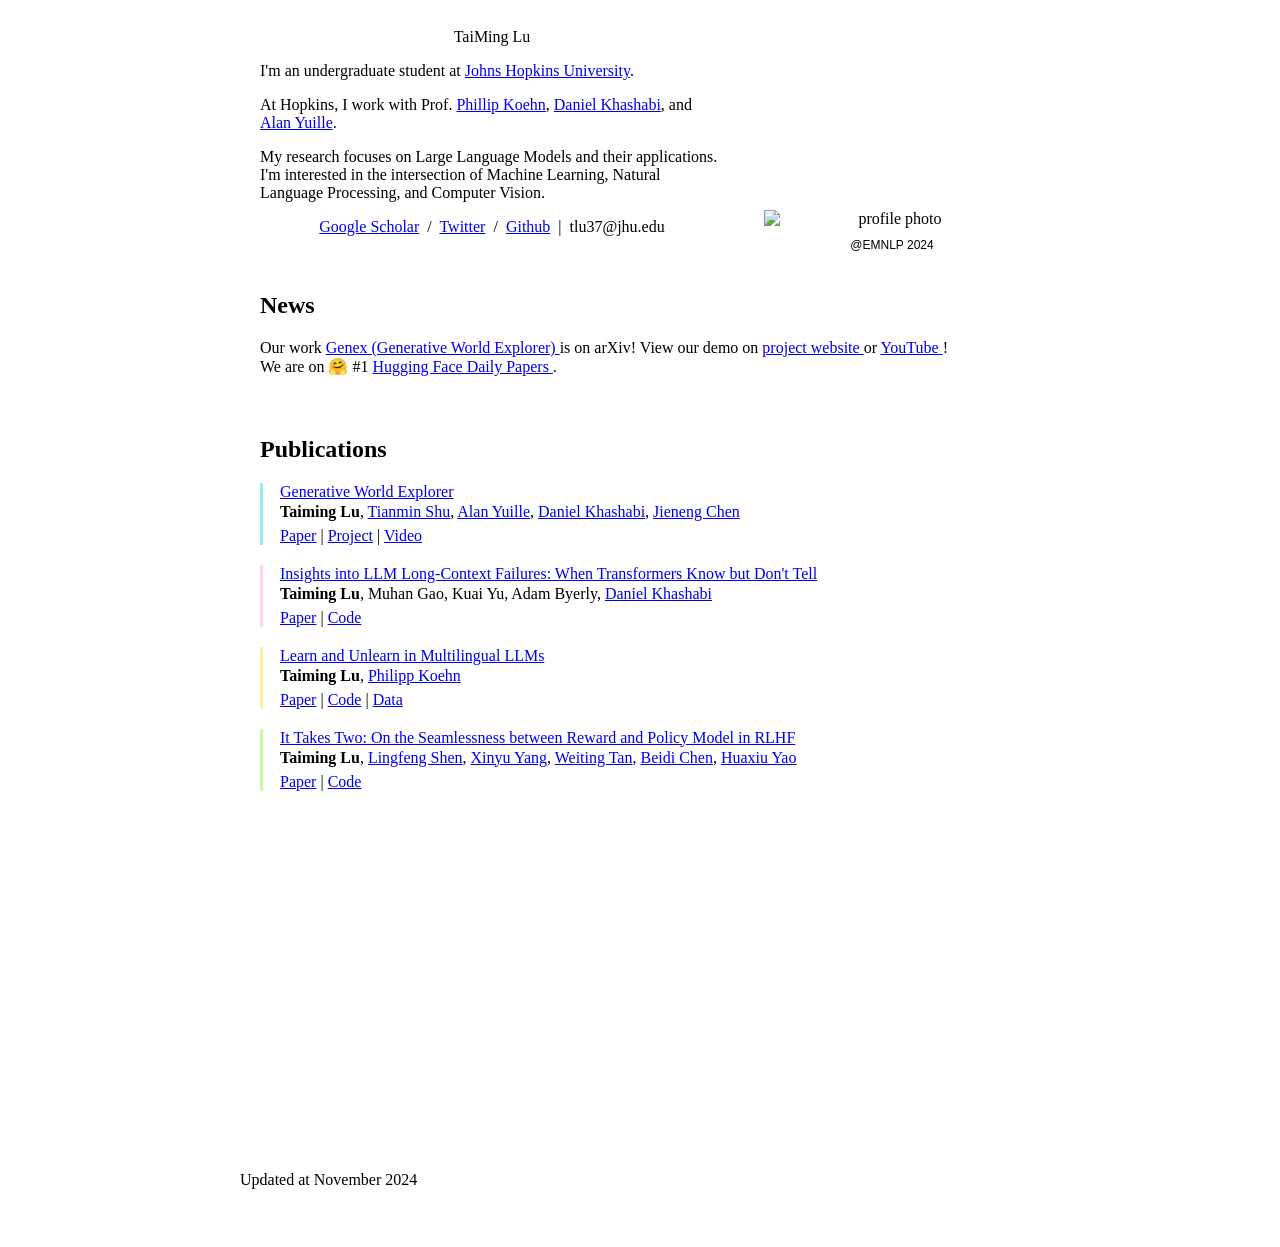
==== temp/index_div.html @ a9f3ad6a "Add files via upload" ====
<!DOCTYPE HTML>
<html lang="en">

<head>
    <meta http-equiv="Content-Type" content="text/html; charset=UTF-8">

    <title>TaiMing Lu</title>

    <meta name="author" content="TaiMing Lu">
    <meta name="viewport" content="width=device-width, initial-scale=1">
    <!-- <link rel="icon" type="image/x-icon" href="./pics/avatar/favicon64.png"> -->
    <link rel="icon" type="image/x-icon" href="/path/to/favicon.ico">
    <link rel="shortcut icon" href="pics/avatar/favicon64.png" type="image/x-icon">
    <link rel="stylesheet" type="text/css" href="styles/general_styles.css">
    <link rel="stylesheet" type="text/css" href="styles/authors_styles.css">
    <link rel="stylesheet" type="text/css" href="styles/papers_styles.css">
    <link rel="stylesheet" type="text/css" href="styles/formatting_styles.css">
    <link rel="stylesheet" type="text/css" href="styles/description_styles.css">
    <link rel="stylesheet" type="text/css" href="styles/image_styles.css">
</head>

<body>
    <div style="width:100%; max-width:800px; margin:0 auto;">
        <!-- Main Content -->
        <div style="display: flex; align-items: flex-end; padding: 0;">
            <!-- Left Column -->
            <div style="flex: 0 0 63%; padding: 2.5%; padding-bottom: 0; box-sizing: border-box;">
                <p class="name" style="text-align: center; margin-top: 0;">
                    TaiMing Lu
                </p>
                <p>I'm an undergraduate student at
                    <a href="https://www.jhu.edu/">Johns Hopkins University</a>.
                </p>
                <p>
                    At Hopkins, I work with Prof.
                    <a href="https://www.cs.jhu.edu/~phi/">Phillip Koehn</a>,
                    <a href="https://danielkhashabi.com/">Daniel Khashabi</a>, and
                    <a href="https://www.cs.jhu.edu/~ayuille/">Alan Yuille</a>.
                </p>
                <p>
                    My research focuses on Large Language Models and their applications. I'm
                    interested in the intersection of Machine Learning, Natural Language Processing,
                    and Computer Vision.
                </p>
                <p style="text-align:center">
                    <a href="https://scholar.google.com/citations?hl=en&user=cEVHjI0AAAAJ" class="contact-links">Google
                        Scholar</a>
                    &nbsp;/&nbsp;
                    <a href="https://x.com/TaiMingLu" class="contact-links">Twitter</a> &nbsp;/&nbsp;
                    <a href="https://github.com/TaiMingLu" class="contact-links">Github</a>
                    &nbsp;|&nbsp;
                    <span class="contact-links">tlu37@jhu.edu</span>
                </p>
            </div>
            <!-- Right Column -->
            <div
                style="flex: 0 0 37%; padding: 2.5%; padding-bottom: 0; box-sizing: border-box; position: relative; text-align: center; display: flex; flex-direction: column;">
                <!-- Container Div for Image and Caption -->
                <div style="display: inline-block;">
                    <!-- Original Image -->
                    <img class="profile-photo" alt="profile photo" src="pics/photos/photo.png"
                        style="display: block; margin: 0;">
                    <!-- Text below the image, centered -->
                    <p
                        style="margin: 0; margin-top: 10px; text-align: center; font-family: 'Candara', sans-serif; font-size: 12px;">
                        @EMNLP 2024
                    </p>
                </div>
            </div>
        </div>

        <!-- News Section -->
        <div style="padding: 20px 0;">
            <h2 class="section-title" style="padding-left: 2.5%;">News</h2>
            <div style="padding-left: 2.5%; padding-right: 2.5%;">
                Our work
                <a href="https://arxiv.org/abs/2411.11844">
                    Genex (Generative World Explorer)
                </a>
                is on arXiv! View our demo on
                <a href="https://generative-world-explorer.github.io/" class="highlight-link">
                    project website
                </a>
                or
                <a href="https://www.youtube.com/watch?v=cf4apIcnPtU&t=1s">
                    YouTube
                </a>
                !
                <br>
                We are on 🤗 #1
                <a href="https://huggingface.co/papers/2411.11844">
                    Hugging Face Daily Papers
                </a>.
            </div>
        </div>

        <!-- Publications Section -->
        <div style="padding: 20px 0;">
            <h2 class="section-title" style="padding-left: 2.5%;">Publications</h2>
            <!-- Publication Item 1 -->
            <div style="position: relative; padding-left: 2.5%; margin-bottom: 20px;">
                <div style="position: absolute; top: 0; left: 2.5%; bottom: 0; border-left: 3px solid #90f1ef;">
                </div>
                <div style="padding-left: 20px;">
                    <a href="https://arxiv.org/abs/2411.11844">
                        <papertitle>Generative World Explorer</papertitle>
                    </a><br>
                    <span style="display: block; height: 2px;"></span>
                    <strong class="author_myself">Taiming Lu</strong>,
                    <a href="https://www.tshu.io/" class="author author-click">Tianmin Shu</a>,
                    <a href="https://www.cs.jhu.edu/~ayuille/" class="author author-click">Alan Yuille</a>,
                    <a href="https://danielkhashabi.com/" class="author author-click">Daniel Khashabi</a>,
                    <a href="https://beckschen.github.io/" class="author author-click">Jieneng Chen</a>
                    <br>
                    <span style="display: block; height: 6px;"></span>
                    <a href="https://arxiv.org/abs/2411.11844" class="paper_links">Paper</a> |
                    <a href="https://generative-world-explorer.github.io/" class="paper_links">Project</a> |
                    <a href="https://www.youtube.com/watch?v=cf4apIcnPtU&t=1s" class="paper_links">Video</a>
                </div>
            </div>
            <!-- Repeat similar structure for other publications -->
            <!-- Publication Item 2 -->
            <div style="position: relative; padding-left: 2.5%; margin-bottom: 20px;">
                <div style="position: absolute; top: 0; left: 2.5%; bottom: 0; border-left: 3px solid #ffd6e0;">
                </div>
                <div style="padding-left: 20px;">
                    <a href="https://arxiv.org/abs/2406.14673">
                        <papertitle>Insights into LLM Long-Context Failures: When Transformers Know but Don't Tell
                        </papertitle>
                    </a><br>
                    <span style="display: block; height: 2px;"></span>
                    <strong class="author_myself">Taiming Lu</strong>,
                    <span class="author">Muhan Gao</span>,
                    <span class="author">Kuai Yu</span>,
                    <span class="author">Adam Byerly</span>,
                    <a href="https://danielkhashabi.com/" class="author author-click">Daniel Khashabi</a>
                    <br>
                    <span style="display: block; height: 6px;"></span>
                    <a href="https://arxiv.org/abs/2406.14673" class="paper_links">Paper</a> |
                    <a href="https://github.com/TaiMingLu/know-dont-tell" class="paper_links">Code</a>
                </div>
            </div>
            <!-- Publication Item 3 -->
            <div style="position: relative; padding-left: 2.5%; margin-bottom: 20px;">
                <div style="position: absolute; top: 0; left: 2.5%; bottom: 0; border-left: 3px solid #ffef9f;">
                </div>
                <div style="padding-left: 20px;">
                    <a href="https://arxiv.org/abs/2406.13748">
                        <papertitle>Learn and Unlearn in Multilingual LLMs</papertitle>
                    </a><br>
                    <span style="display: block; height: 2px;"></span>
                    <strong class="author_myself">Taiming Lu</strong>,
                    <a href="https://www.cs.jhu.edu/~phi/" class="author author-click">Philipp Koehn</a>
                    <br>
                    <span style="display: block; height: 6px;"></span>
                    <a href="https://arxiv.org/abs/2406.13748" class="paper_links">Paper</a> |
                    <a href="https://github.com/TaiMingLu/learn-unlearn" class="paper_links">Code</a> |
                    <a href="https://huggingface.co/datasets/TaiMingLu/news-truthful" class="paper_links">Data</a>
                </div>
            </div>
            <!-- Publication Item 4 -->
            <div style="position: relative; padding-left: 2.5%; margin-bottom: 20px;">
                <div style="position: absolute; top: 0; left: 2.5%; bottom: 0; border-left: 3px solid #c1fba4;">
                </div>
                <div style="padding-left: 20px;">
                    <a href="https://arxiv.org/abs/2406.07971">
                        <papertitle>It Takes Two: On the Seamlessness between Reward and Policy Model in RLHF
                        </papertitle>
                    </a><br>
                    <span style="display: block; height: 2px;"></span>
                    <strong class="author_myself">Taiming Lu</strong>,
                    <a href="https://shadowkiller33.github.io/" class="author author-click">Lingfeng Shen</a>,
                    <a href="https://xinyuyang.me/" class="author author-click">Xinyu Yang</a>,
                    <a href="https://steventan0110.github.io/" class="author author-click">Weiting Tan</a>,
                    <a href="https://www.andrew.cmu.edu/user/beidic/" class="author author-click">Beidi Chen</a>,
                    <a href="https://www.huaxiuyao.io/" class="author author-click">Huaxiu Yao</a>
                    <br>
                    <span style="display: block; height: 6px;"></span>
                    <a href="https://arxiv.org/abs/2406.07971" class="paper_links">Paper</a> |
                    <a href="https://github.com/TaiMingLu/seamless" class="paper_links">Code</a>
                </div>
            </div>
        </div>

        <span style="display: block; height: 100px; margin: 0; padding: 0;"></span>

        <div style="display: flex; justify-content: center; align-items: center; margin: 20px 0;">
            <div style="width: 200px; height: 200px;">
                <script type="text/javascript" id="clstr_globe"
                    src="//clustrmaps.com/globe.js?d=_c20IKC6zr6NbasMG05VJOC-QrCm_nDDIb2smRbzK2U"></script>
            </div>
        </div>

        <!-- Footer section -->
        <footer class="footer-text">
            Updated at November 2024
        </footer>

        <!-- Optional spacing at the bottom -->
        <span style="display: block; height: 50px; margin: 0; padding: 0;"></span>

    </div>
</body>

</html>
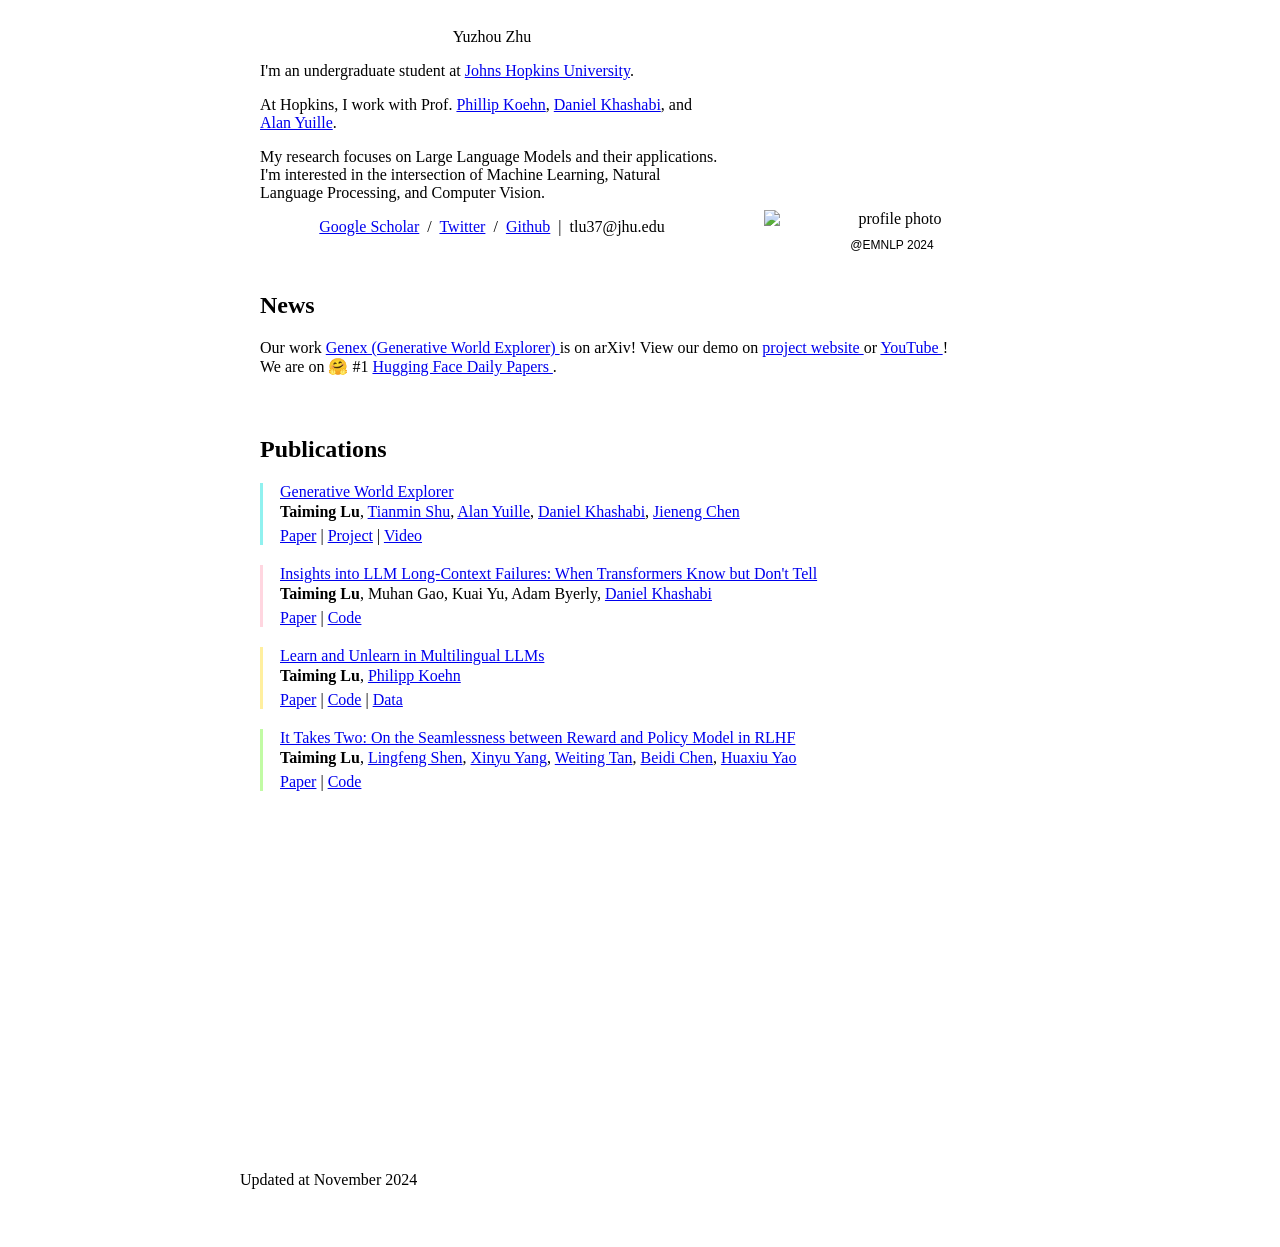
==== commit cb98f8b8: "update" ====
--- a/temp/index_div.html
+++ b/temp/index_div.html
@@ -4,9 +4,9 @@
 <head>
     <meta http-equiv="Content-Type" content="text/html; charset=UTF-8">
 
-    <title>TaiMing Lu</title>
-
-    <meta name="author" content="TaiMing Lu">
+    <title>Yuzhou Zhu</title>
+
+    <meta name="author" content="Yuzhou Zhu">
     <meta name="viewport" content="width=device-width, initial-scale=1">
     <!-- <link rel="icon" type="image/x-icon" href="./pics/avatar/favicon64.png"> -->
     <link rel="icon" type="image/x-icon" href="/path/to/favicon.ico">
@@ -26,7 +26,7 @@
             <!-- Left Column -->
             <div style="flex: 0 0 63%; padding: 2.5%; padding-bottom: 0; box-sizing: border-box;">
                 <p class="name" style="text-align: center; margin-top: 0;">
-                    TaiMing Lu
+                    Yuzhou Zhu
                 </p>
                 <p>I'm an undergraduate student at
                     <a href="https://www.jhu.edu/">Johns Hopkins University</a>.
